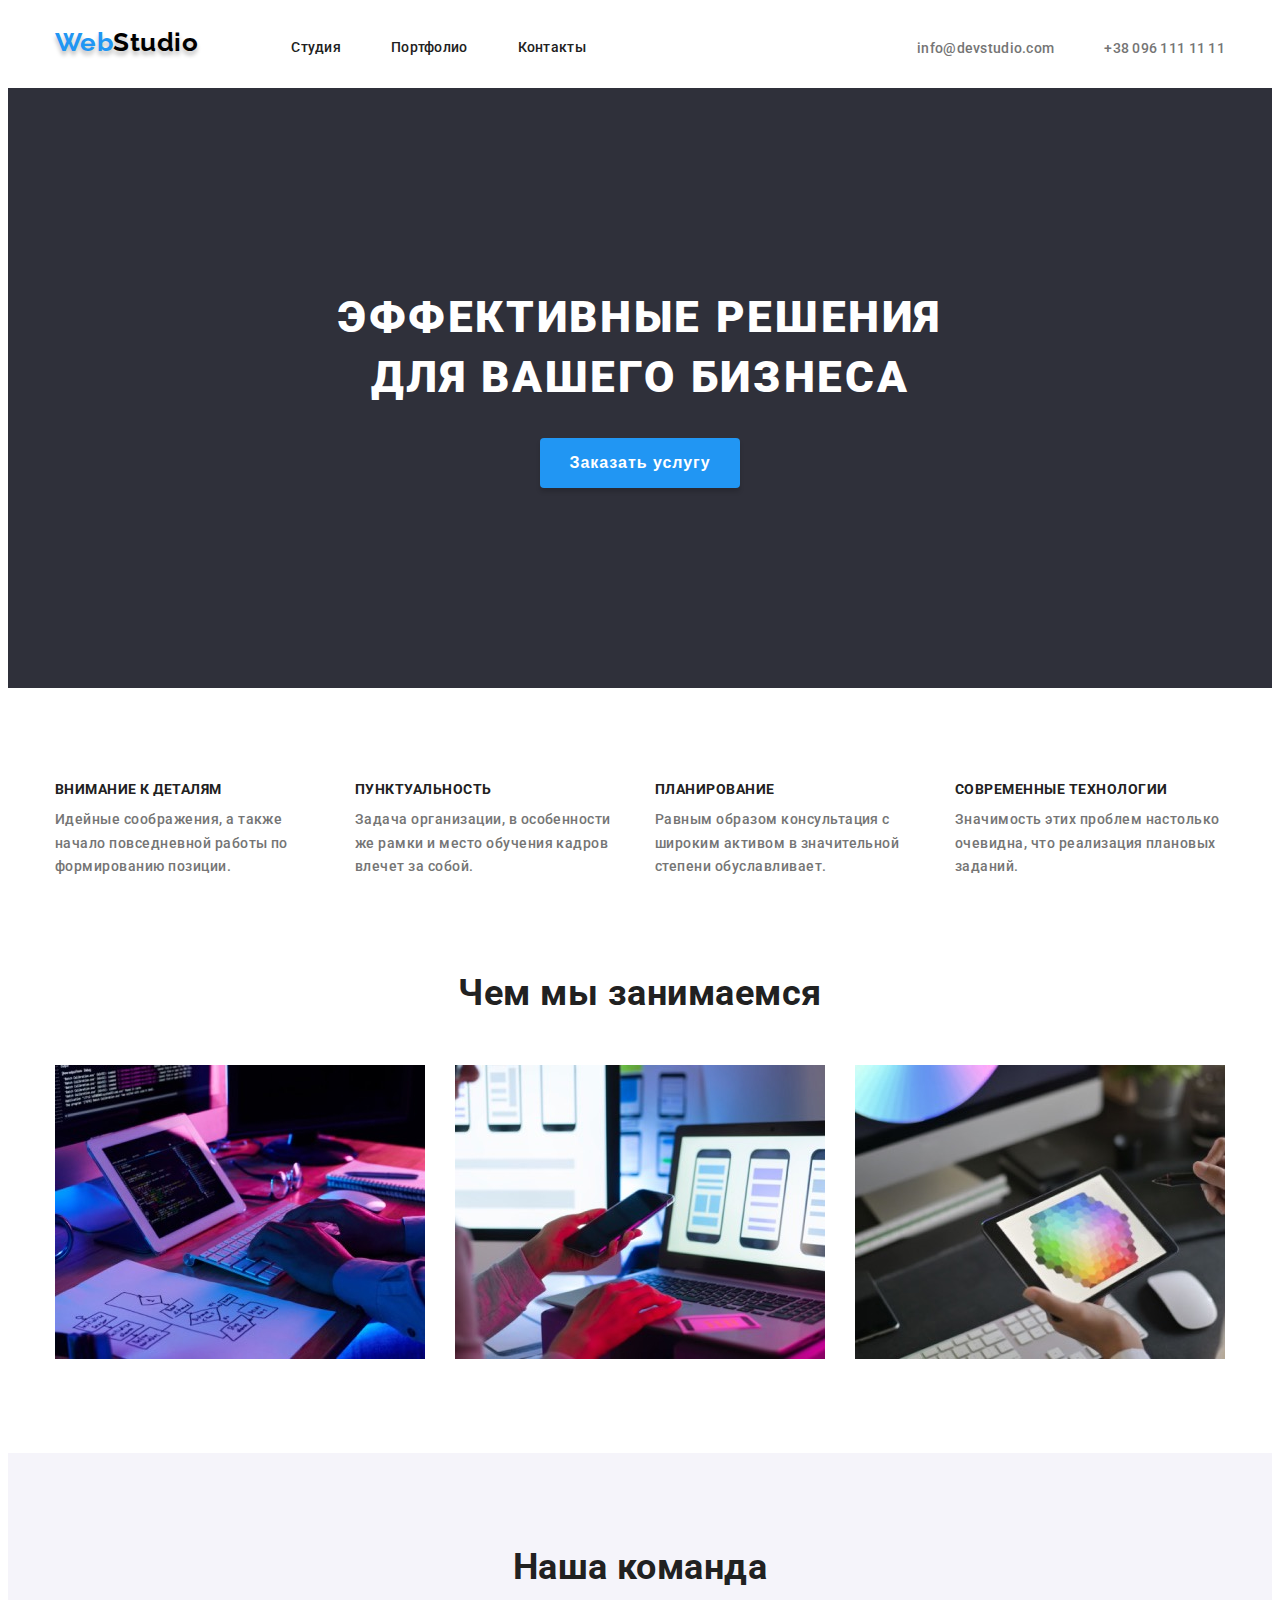
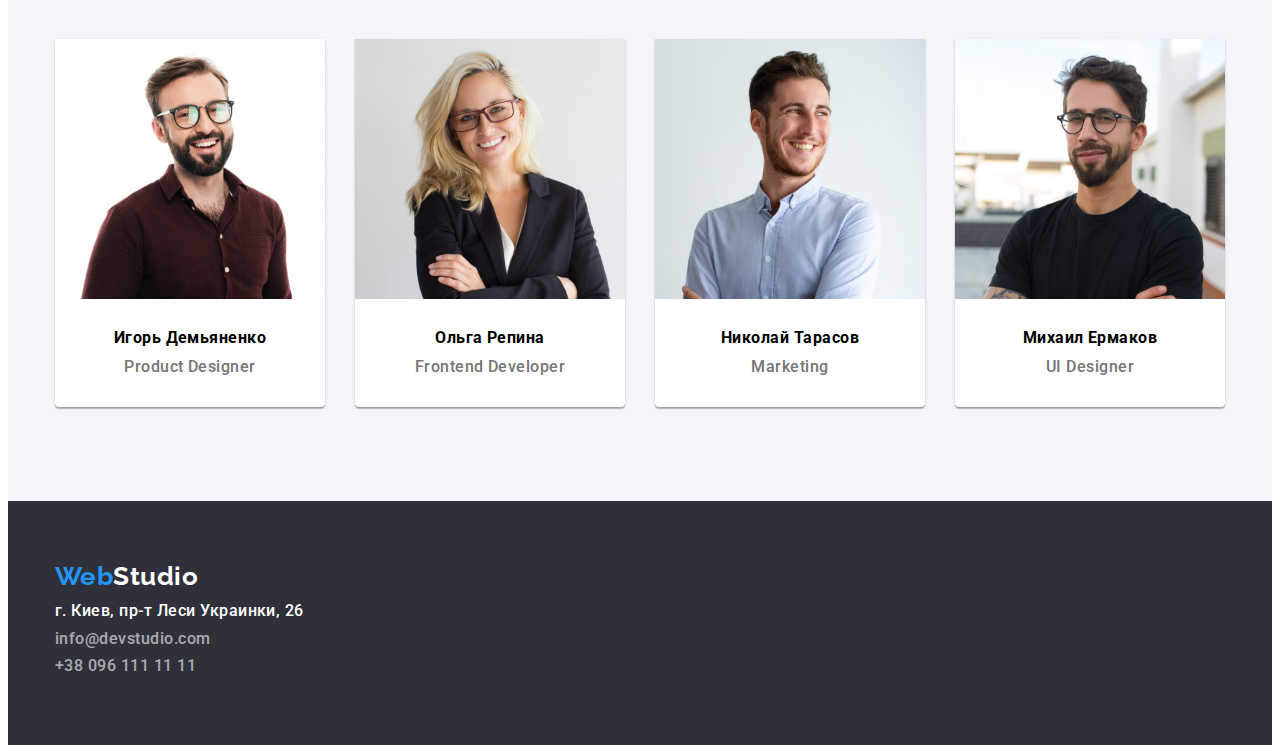
==== index.html @ 8edab5a8 "fin" ====
<!DOCTYPE html>
<html lang="ru">
  <head>
    <meta charset="UTF-8" />
    <meta http-equiv="X-UA-Compatible" content="IE=edge" />
    <meta name="viewport" content="width=device-width, initial-scale=1.0" />
    <link
      rel="stylesheet"
      href="https://cdnjs.cloudflare.com/ajax/libs/modern-normalize/1.0.0/modern-normalize.min.css"
      integrity="sha512-ISS7cAi1PEhQ8jnbJpJZMd29NlhNj4AWYyLOSp2CE/CsHxTCu+r+t0D2yoJudVrd0/8fTVPUVDzY5Tvli75u/g=="
      crossorigin="anonymous"
    />
    <link rel="stylesheet" href="./css/styles.css" />
    <link rel="preconnect" href="https://fonts.gstatic.com" />
    <link
      href="https://fonts.googleapis.com/css2?family=Raleway:wght@700&family=Roboto:wght@400;500;700;900&display=swap"
      rel="stylesheet"
    />
    <title>WebStudio</title>
  </head>
  <body class="body">
    <!-- Header -->
    <header>
      <div class="container main-nav">
        <nav class="main-nav">
          <a href="" class="linklogo"
            ><span class="weblogo">Web</span
            ><span class="studiologo">Studio</span></a
          >
          <ul class="list site-nav">
            <li class="menu-item">
              <a href="./index.html" class="menu-link">Студия</a>
            </li>
            <li class="menu-item">
              <a href="./portfolio.html" class="menu-link">Портфолио</a>
            </li>
            <li class="menu-item"><a href="" class="menu-link">Контакты</a></li>
          </ul>
        </nav>
        <div class="contacts-head">
          <ul class="contacts list">
            <li class="contacts-item">
              <a href="mailto:info@devstudio.com" class="contact-link"
                >info@devstudio.com</a
              >
            </li>

            <li>
              <a href="tel:+38096111111" class="contact-link"
                >+38 096 111 11 11</a
              >
            </li>
          </ul>
        </div>
      </div>
    </header>

    <!-- Main container -->
    <main>
      <!-- --------------------- Header container---------------------->
      <section class="header-box section-pos">
        <div class="container">
          <h1 class="header-title title">
            Эффективные решения<br />
            для вашего бизнеса
          </h1>
          <button type="button" class="button button-order">
            Заказать услугу
          </button>
        </div>
      </section>

      <!-- Оur features -->

      <section class="features section-pos">
        <div class="container">
          <ul class="features-list list">
            <!-- Feature 1 -->
            <li class="features-item">
              <h3 class="features-title title">ВНИМАНИЕ К ДЕТАЛЯМ</h3>

              <p class="features-par">
                Идейные соображения, а также начало повседневной работы по
                формированию позиции.
              </p>
            </li>
            <!-- Feature 2 -->
            <li class="features-item">
              <h3 class="features-title title">ПУНКТУАЛЬНОСТЬ</h3>

              <p class="features-par">
                Задача организации, в особенности же рамки и место обучения
                кадров влечет за собой.
              </p>
            </li>
            <!-- Feature 3 -->
            <li class="features-item">
              <h3 class="features-title title">ПЛАНИРОВАНИЕ</h3>
              <p class="features-par">
                Равным образом консультация с широким активом в значительной
                степени обуславливает.
              </p>
            </li>
            <!-- Feature 4 -->
            <li class="features-item">
              <h3 class="features-title title">СОВРЕМЕННЫЕ ТЕХНОЛОГИИ</h3>

              <p class="features-par">
                Значимость этих проблем настолько очевидна, что реализация
                плановых заданий.
              </p>
            </li>
          </ul>
        </div>
      </section>

      <!-- =============================WHAT WE DO=========================== -->
      <section class="what-we-do section-pos">
        <div class="container">
          <h2 class="what-we-do-title title">Чем мы занимаемся</h2>
          <ul class="what-we-do-list list">
            <li class="what-we-do-item">
              <img
                src="images/imglaptop1.jpg"
                alt="Написание кода"
                width="370"
                height="294"
              />
            </li>
            <li class="what-we-do-item">
              <img
                src="images/imglaptop2.jpg"
                alt="Телефон в руке"
                width="370"
                height="294"
              />
            </li>
            <li class="what-we-do-item">
              <img
                src="images/imgtablet3.jpg"
                alt="Цветовая палитра на планшете"
                width="370"
                height="294"
              />
            </li>
          </ul>
        </div>
      </section>

      <!-- ==================================Our team ==============================-->
      <section class="our-team section-pos">
        <div class="container">
          <h2 class="our-team-title title">Наша команда</h2>
          <ul class="our-team-list list">
            <!-- Igor -->
            <li class="our-team-item">
              <img
                class="our-team-img"
                width="270"
                height="260"
                src="images/imgigor1.jpg"
                alt=" Игорь Демьяненко"
              />
              <div class="our-team-content">
                <h3 class="our-team-name">Игорь Демьяненко</h3>
                <p class="our-team-job">Product Designer</p>
              </div>
            </li>
            <!-- Olga -->
            <li class="our-team-item">
              <img
                class="our-team-img"
                src="images/imgolga2.jpg"
                alt=" Ольга Репина"
                width="270"
                height="260"
              />
              <div class="our-team-content">
                <h3 class="our-team-name">Ольга Репина</h3>
                <p class="our-team-job">Frontend Developer</p>
              </div>
            </li>
            <!-- Nikola -->
            <li class="our-team-item">
              <img
                class="our-team-img"
                src="images/imgnikola3.jpg"
                alt=" Николай Тарасов"
                width="270"
                height="260"
              />
              <div class="our-team-content">
                <h3 class="our-team-name">Николай Тарасов</h3>
                <p class="our-team-job">Marketing</p>
              </div>
            </li>
            <!-- Misha -->
            <li class="our-team-item">
              <img
                class="our-team-img"
                src="images/imgmisha4.jpg"
                alt=" Михаил Ермаков"
                height="260"
                width="270"
              />
              <div class="our-team-content">
                <h3 class="our-team-name">Михаил Ермаков</h3>
                <p class="our-team-job">UI Designer</p>
              </div>
            </li>
          </ul>
        </div>
      </section>
    </main>

    <!-- ==================Footer===================== -->
    <footer class="footer section-pos">
      <div class="container">
        <a href="./index.html" class="linklogo linklogo-footer">
          <span class="weblogo-footer">Web</span
          ><span class="studiologo-white">Studio</span>
        </a>
        <address class="address">
          <ul class="adress-list list">
            <li class="adress-item">
              <p class="adress-p">г. Киев, пр-т Леси Украинки, 26</p>
            </li>
            <li class="adress-item">
              <a href="mailto:info@devstudio.com" class="adress-contact link"
                >info@devstudio.com</a
              >
            </li>
            <li class="adress-item">
              <a href="tel:+380961111111" class="adress-contact link"
                >+38 096 111 11 11</a
              >
            </li>
          </ul>
        </address>
      </div>
    </footer>
  </body>
</html>
---- css/styles.css ----
:root {
  --txt-title-color: #212121;
  --txt-nav-color: #000;
  --txt-main-color: #757575;
  --c-footer-color: #2f303a;
  --c-accent-color: #2196f3;
  --c-background-color: #fff;
  --c-banner-color: #2f303a;
}
/* Сброс стандартных настроек */
h1,
h2,
h3,
h4,
h5,
h6,
p {
  margin: 0;
}

ul,
ol {
  margin: 0;
  padding: 0;
}

img {
  display: block;
  width: 100%;
  height: auto;
}
.list {
  list-style: none;
  margin: 0;
  padding: 0;
}
.link {
  text-decoration: none;
}
.section-pos {
  padding-top: 94px;
  padding-bottom: 94px;
}
.title {
  font-weight: 700;
  color: #212121;
}

.body {
  font-family: "Roboto", sans-serif;
  letter-spacing: 0.03em;
  font-size: 16px;
  line-height: 1.18;
  color: var(--txt-main-color);
  font-weight: 500;
}
/* ===================Контейнер для основного контента============ */
.container {
  width: 1200px;
  padding-left: 15px;
  padding-right: 15px;
  margin: auto;
  box-sizing: border-box;
}

/* -------------HEADER------------ */
.outline {
  border: 1px solid #eeeeee;
  border-top: none;
}

.main-nav {
  display: flex;
  align-items: center;
  justify-content: space-between;
}

.site-nav {
  display: flex;
  margin-left: 93px;
  color: var(--txt-nav-color);
  line-height: 1.14em;
  letter-spacing: 0.02em;
  font-weight: 500;
  font-size: 14px;
}
.contacts-item,
.menu-item:not(:last-child) {
  margin-right: 50px;
}

.menu-link {
  display: block;

  padding-top: 32px;
  padding-bottom: 32px;
}
.contacts {
  display: flex;
}

/* .contacts-item:first-child {
  margin-left: 331px;
} */
.header {
  background-color: #ffffff;
}

/* LOGO */
.linklogo {
  text-decoration: none;
  font-family: "Raleway", sans-serif;
  font-weight: 700;
  font-size: 26px;
  line-height: 31px;
  /* letter-spacing: 0.03em; */
}
.weblogo {
  color: #2196f3;
  text-shadow: 0px 4px 4px rgba(0, 0, 0, 0.25);
}
.studiologo {
  text-shadow: 0px 4px 4px rgba(0, 0, 0, 0.25);
  color: var(--txt-nav-color);
}
.studiologo-white {
  color: var(--c-background-color);
}
.weblogo-footer {
  color: var(--c-accent-color);
}
.menu {
  color: var(--txt-nav-color);
}
.menu-link {
  text-decoration: none;
  font-size: 14px;
  line-height: 1.14;
  letter-spacing: 0.02em;
  color: var(--txt-title-color);
}

.contact-link {
  text-decoration: none;
  font-size: 14px;
  line-height: 1.14;
  letter-spacing: 0.02em;
  color: var(--txt-main-color);
}
/* -------------------------------Main--------------------------------------- */

.section-pos.header-box {
  background: #2f303a;
  margin: 0 auto;
  text-align: center;
  padding-top: 200px;
  padding-bottom: 200px;
}

.header-title {
  margin-bottom: 30px;
  margin-top: 0px;
  color: var(--c-background-color);
  text-transform: uppercase;
  font-weight: 900;
  font-size: 44px;
  line-height: 1.36em;
  letter-spacing: 0.06em;
}
.button {
  font-weight: 700;
  font-size: 16px;
  line-height: 1.87;
  letter-spacing: 0.06em;
  border: none;
  color: var(--c-background-color);
  margin-left: auto;
  margin-right: auto;
  /* padding: 10px 32px; */
}
.button:hover {
  cursor: pointer;
}
.button-order {
  width: 200px;
  height: 50px;
  background: var(--c-accent-color);
  box-shadow: 0px 4px 4px rgba(0, 0, 0, 0.15);
  border-radius: 4px;
}

/* ------------------------------FEATURES-------------------------------- */
.section-pos.features {
  padding-bottom: 0px;
}
.features-list {
  display: flex;
  flex-wrap: wrap;
  margin-left: -30px;
  margin-top: 0px;
}

.features-item {
  flex-basis: calc((100% - 120px) / 4);
  margin-left: 30px;
  margin-top: 0px;
}

.features-title {
  font-weight: 700;
  font-size: 14px;
  line-height: 1.14;
  margin-bottom: 10px;
  text-transform: uppercase;
  color: var(--txt-title-color);
}
.features-par {
  font-size: 14px;
  line-height: 1.71;
  color: var(--txt-main-color);
}
/* ====================================What we do================================= */

.what-we-do-title {
  font-weight: 700;
  font-size: 36px;
  line-height: 1.16;
  margin-bottom: 50px;
  text-align: center;
}
.what-we-do-list {
  display: flex;
  flex-wrap: wrap;
  margin-left: -30px;
  margin-top: -30px;
}
.what-we-do-item {
  flex-basis: calc((100% - 90px) / 3);
  margin-left: 30px;
  margin-top: 30px;
}

/* =================================OUR TEAM=============================== */

.our-team {
  background: #f5f4fa;
}
.our-team-title {
  font-weight: 700;
  font-size: 36px;
  line-height: 1.16;
  color: var(--txt-title-color);
  margin-bottom: 50px;
  text-align: center;
}
.our-team-list {
  display: flex;
  flex-wrap: wrap;
  margin-left: -30px;
  margin-top: 0px;
}
.our-team-item {
  flex-basis: calc((100% - 120px) / 4);
  margin-left: 30px;
  margin-top: 0px;
  background-color: #ffffff;
  box-shadow: 0px 1px 3px rgba(0, 0, 0, 0.12), 0px 1px 1px rgba(0, 0, 0, 0.14),
    0px 2px 1px rgba(0, 0, 0, 0.2);
  border-radius: 0px 0px 4px 4px;
}
.our-team-content {
  padding: 30px;
}

.our-team-name {
  /* font-weight: 500; */
  font-size: 16px;
  line-height: 1.18;
  color: var(--txt-nav-color);
  text-align: center;
  margin-bottom: 10px;
}
.our-team-job {
  font-size: 16px;
  line-height: 1.18;
  color: var(--txt-main-color);
  text-align: center;
}
/* ========================FOOTER======================================= */
.footer {
  background: var(--c-footer-color);
}
.section-pos.footer {
  padding-top: 60px;
  padding-bottom: 60px;
}
.linklogo {
  display: block;
  padding-bottom: 10px;
}
.adress {
  font-size: 14px;
  line-height: 1.71;
}
.adress-item {
  padding-bottom: 9px;
}
.adress-p {
  color: #ffffff;
  font-style: normal;
}
.adress-contact {
  color: rgba(255, 255, 255, 0.6);
  font-style: normal;
}
/* ======================================PORTFOLIO============================ */
.section-pos.filters {
  padding-bottom: 50px;
}
.filters-list {
  display: flex;
  justify-content: center;
}
.filters-item {
  margin-right: 8px;
}
.filters-button {
  display: block;
  font-weight: 500;
  font-size: 16px;
  color: #212121;
  background: #f5f4fa;
  border-radius: 4px;
  border: none;
  padding: 8px 22px;
}
.filters-button:hover {
  cursor: pointer;
  background-color: #2196f3;
  color: white;
}
/* ==========================PORTFOLIO========================= */
.portfolio-projects {
  padding-top: 0px;
}
.portfolio-list {
  display: flex;
  flex-wrap: wrap;
  margin-left: -30px;
  margin-top: -30px;
}
.portfolio-item {
  flex-basis: calc((100% - 90px) / 3);
  margin-left: 30px;
  margin-top: 30px;
}
.portfolio-content {
  padding: 20px 24px;
  border: 1px solid #eeeeee;
}
.portfolio-title {
  font-weight: 700;
  font-size: 18px;
  line-height: 2;
  letter-spacing: 0.06em;
  color: #000;
}
.portfolio-desk {
  font-size: 16px;
  line-height: 1.87;
}
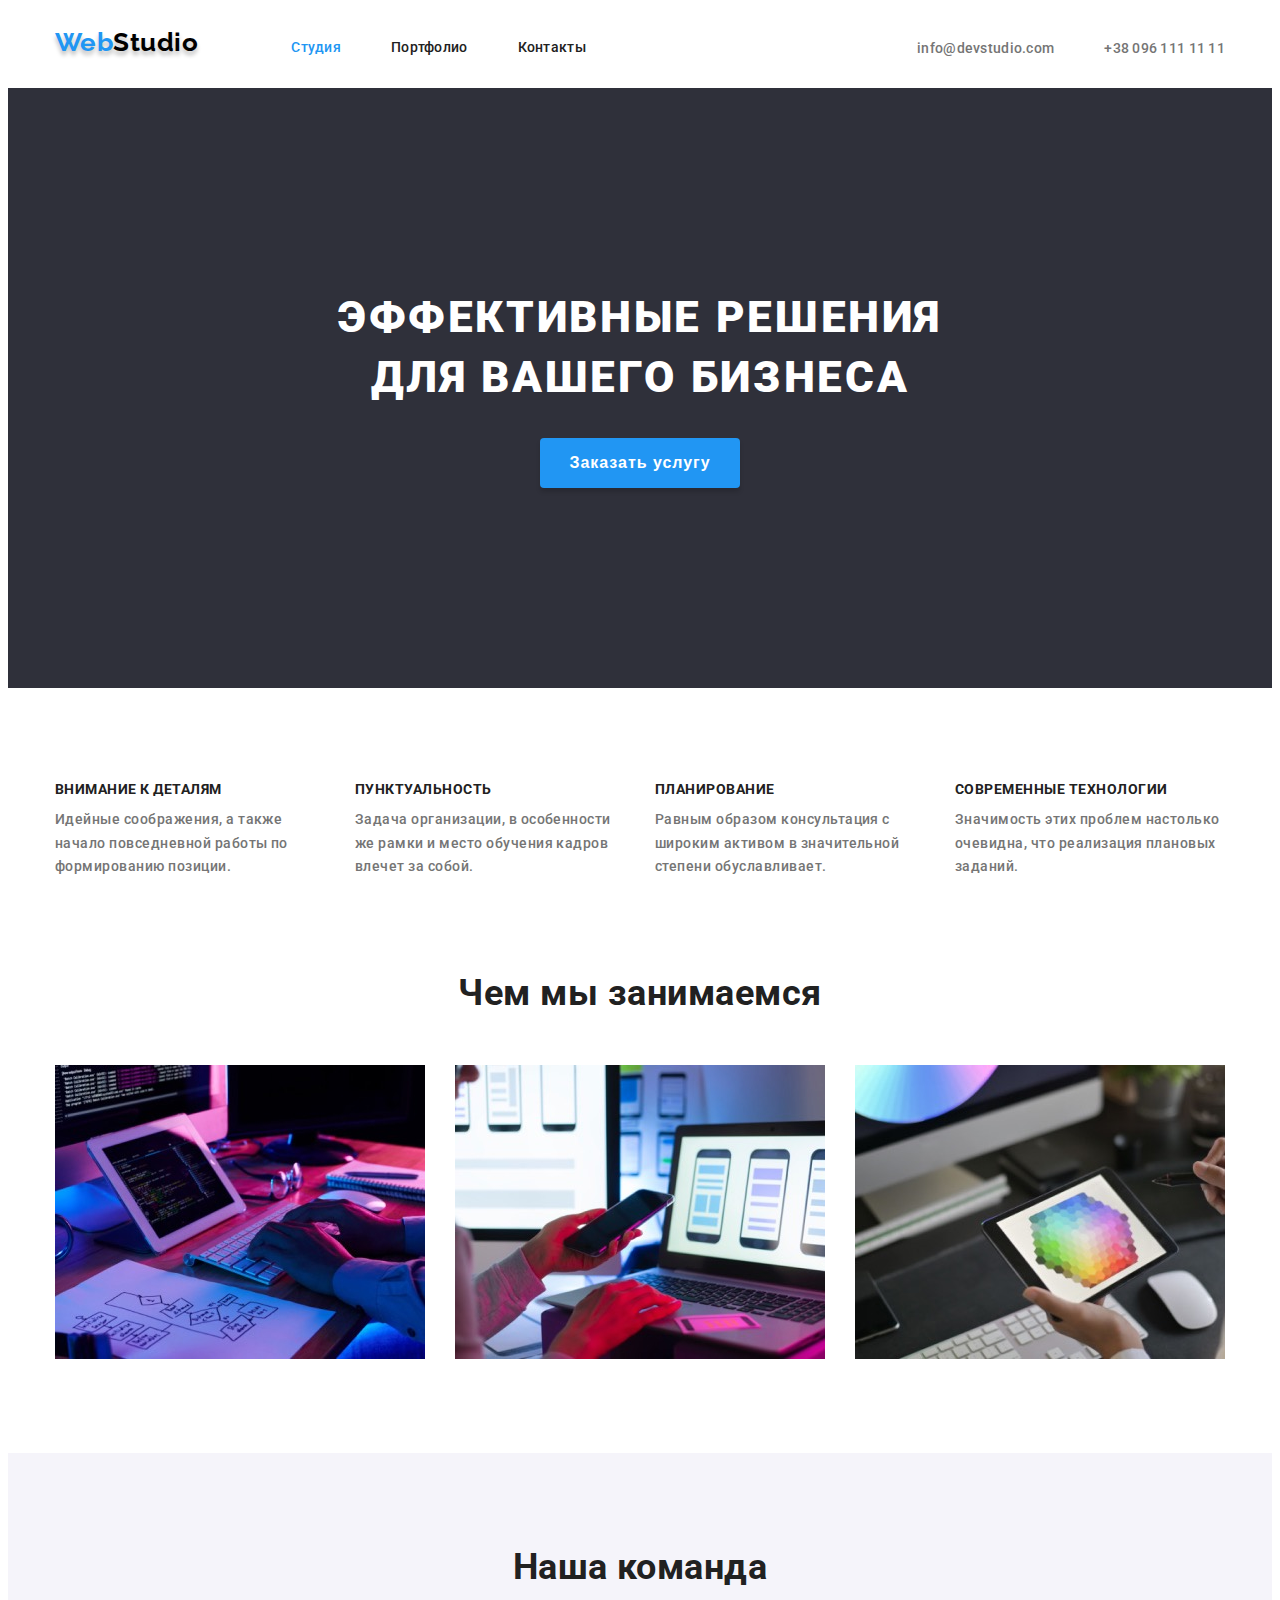
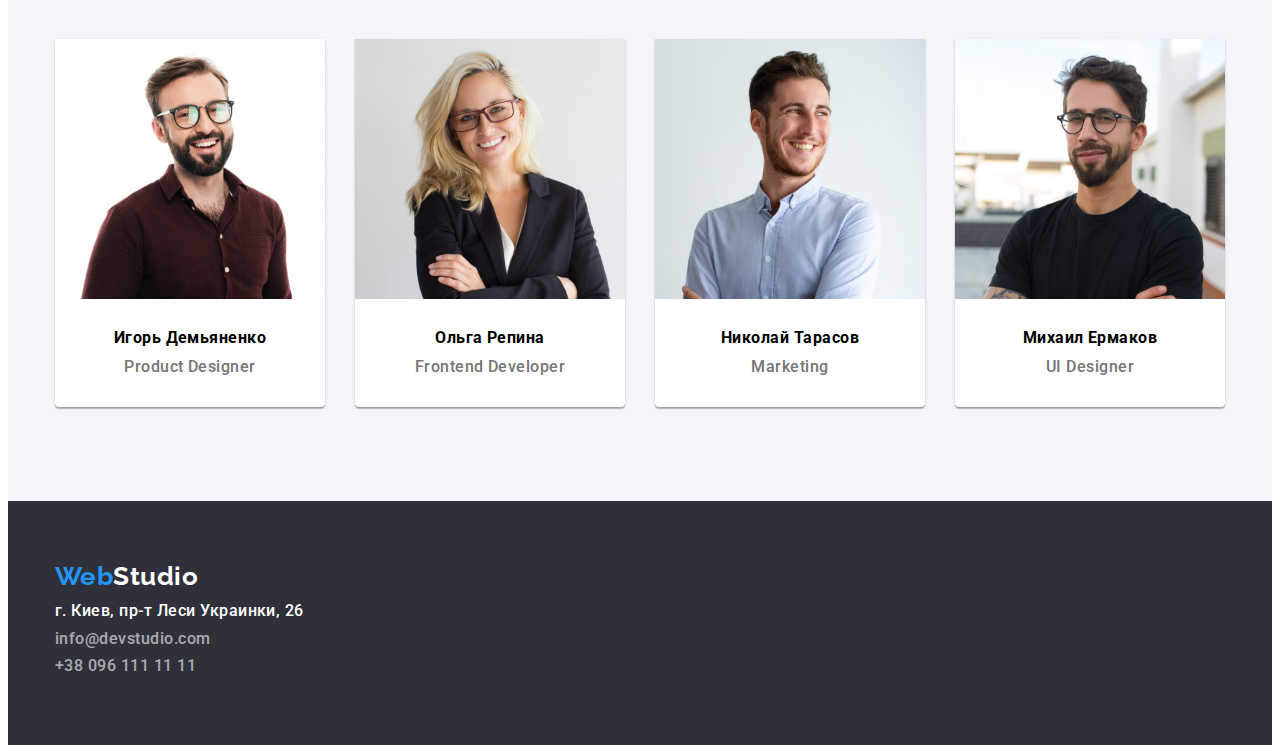
==== commit dd7a9497: "finally" ====
--- a/index.html
+++ b/index.html
@@ -29,24 +29,28 @@
           >
           <ul class="list site-nav">
             <li class="menu-item">
-              <a href="./index.html" class="menu-link">Студия</a>
+              <a href="./index.html" class="menu-link studio current">Студия</a>
             </li>
             <li class="menu-item">
-              <a href="./portfolio.html" class="menu-link">Портфолио</a>
-            </li>
-            <li class="menu-item"><a href="" class="menu-link">Контакты</a></li>
+              <a href="./portfolio.html" class="menu-link portfolio"
+                >Портфолио</a
+              >
+            </li>
+            <li class="menu-item">
+              <a href="" class="menu-link contacts-menu">Контакты</a>
+            </li>
           </ul>
         </nav>
         <div class="contacts-head">
           <ul class="contacts list">
             <li class="contacts-item">
-              <a href="mailto:info@devstudio.com" class="contact-link"
+              <a href="mailto:info@devstudio.com" class="contact-link link"
                 >info@devstudio.com</a
               >
             </li>
 
             <li>
-              <a href="tel:+38096111111" class="contact-link"
+              <a href="tel:+38096111111" class="contact-link link"
                 >+38 096 111 11 11</a
               >
             </li>
--- a/css/styles.css
+++ b/css/styles.css
@@ -88,22 +88,33 @@
 .menu-item:not(:last-child) {
   margin-right: 50px;
 }
-
+.site-nav .menu-link:hover,
+.site-nav .menu-link:focus {
+  color: var(--c-accent-color);
+}
+.site-nav .studio.current {
+  color: var(--c-accent-color);
+}
+.site-nav .portfolio.current {
+  color: var(--c-accent-color);
+}
 .menu-link {
   display: block;
-
   padding-top: 32px;
   padding-bottom: 32px;
 }
 .contacts {
   display: flex;
 }
-
+.contact-link:hover,
+.contact-link:focus {
+  color: var(--c-accent-color);
+}
 /* .contacts-item:first-child {
   margin-left: 331px;
 } */
 .header {
-  background-color: #ffffff;
+  background-color: var(--c-background-color);
 }
 
 /* LOGO */
@@ -338,6 +349,8 @@
   cursor: pointer;
   background-color: #2196f3;
   color: white;
+  box-shadow: 0px 3px 1px rgba(0, 0, 0, 0.1), 0px 1px 2px rgba(0, 0, 0, 0.08),
+    0px 2px 2px rgba(0, 0, 0, 0.12);
 }
 /* ==========================PORTFOLIO========================= */
 .portfolio-projects {
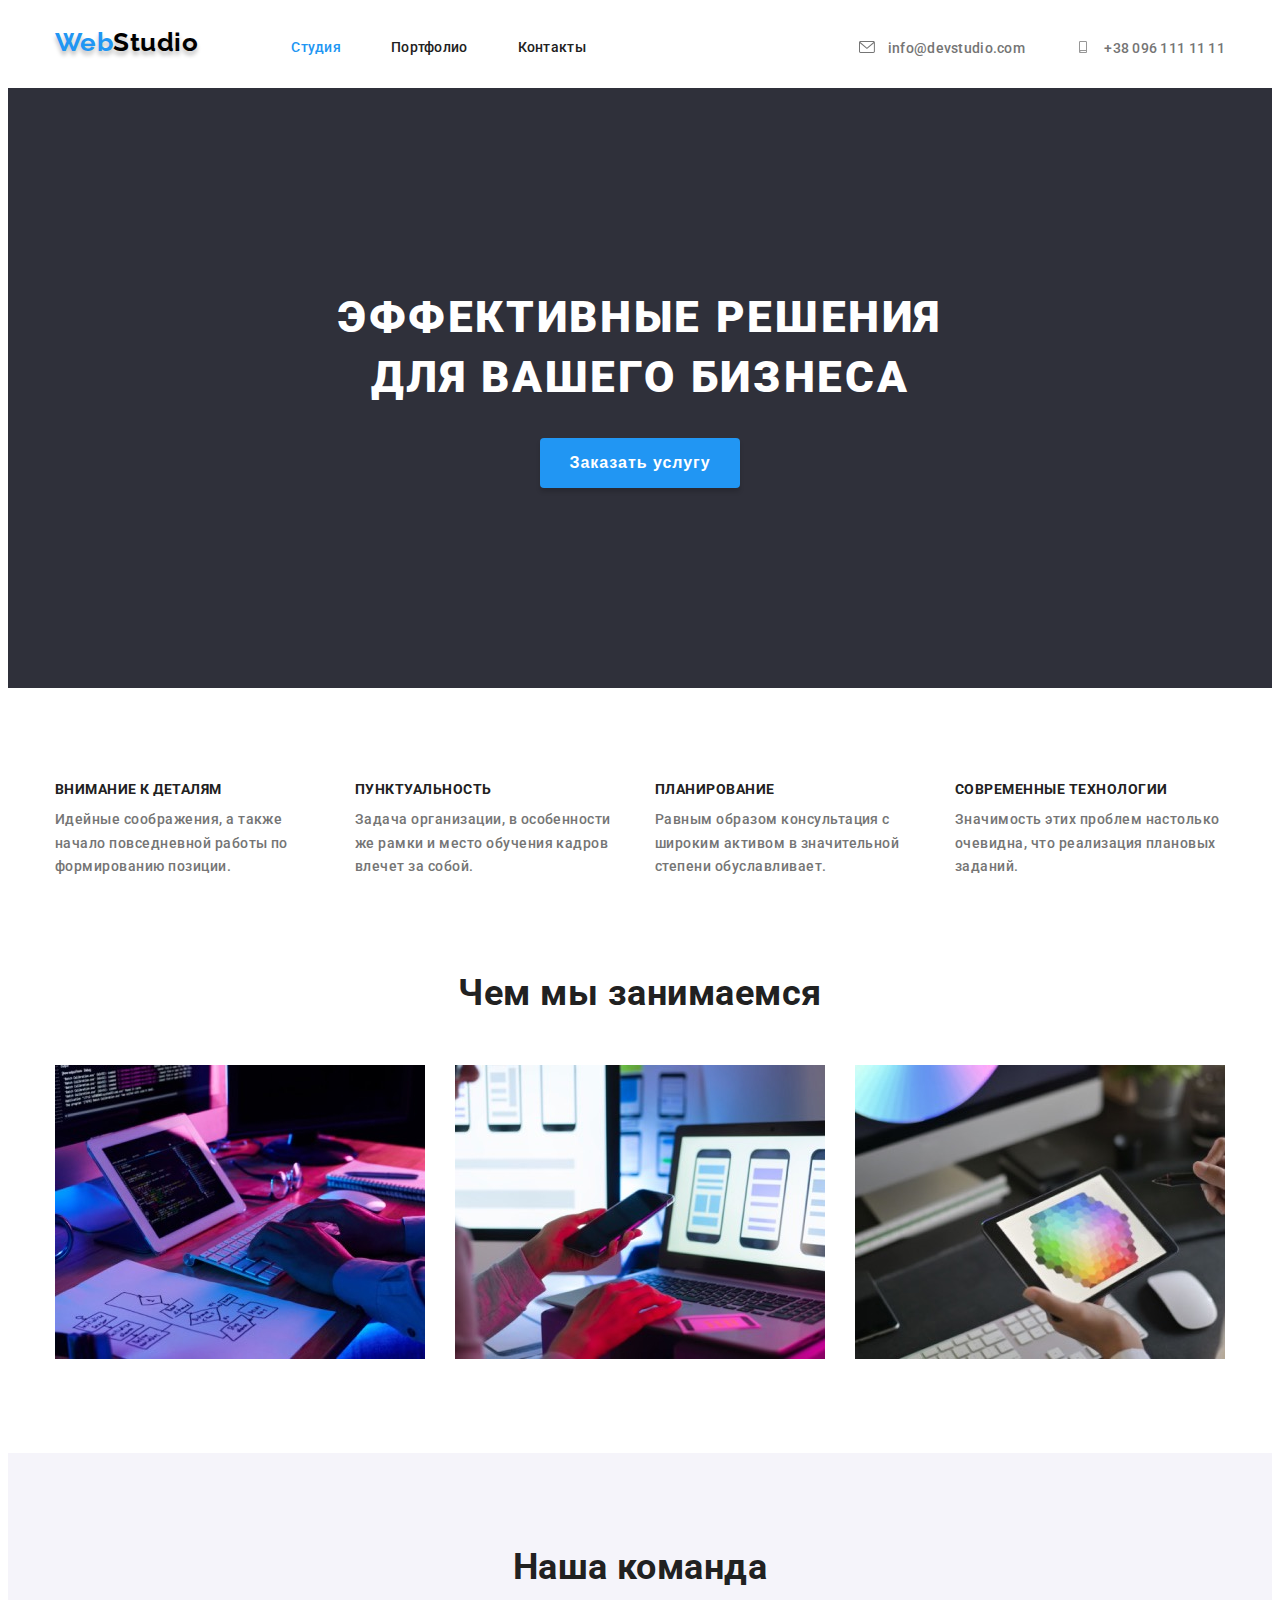
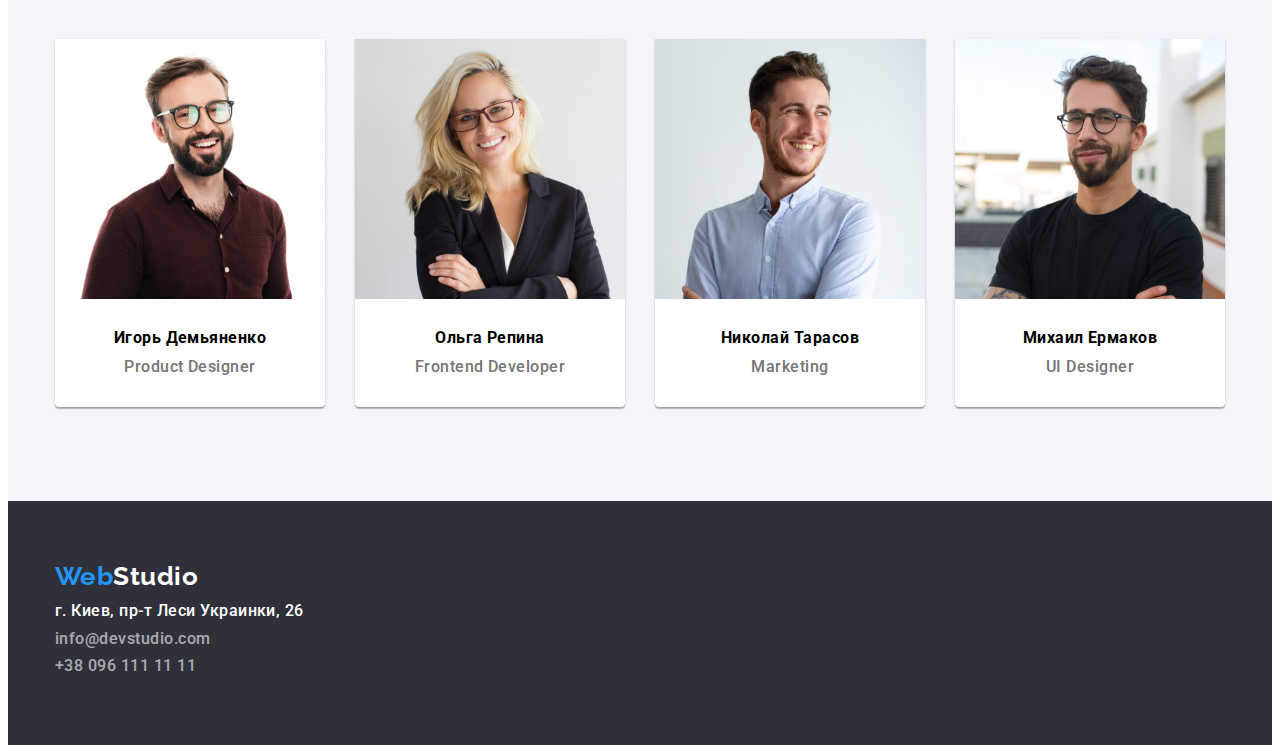
==== commit d9439930: "icons" ====
--- a/index.html
+++ b/index.html
@@ -44,14 +44,20 @@
         <div class="contacts-head">
           <ul class="contacts list">
             <li class="contacts-item">
-              <a href="mailto:info@devstudio.com" class="contact-link link"
-                >info@devstudio.com</a
-              >
+              <a href="mailto:info@devstudio.com" class="contact-link link">
+                <svg class="icon-mail">
+                  <use href="./images/icons.svg#icon-envelope"></use>
+                </svg>
+                info@devstudio.com
+              </a>
             </li>
 
             <li>
-              <a href="tel:+38096111111" class="contact-link link"
-                >+38 096 111 11 11</a
+              <a href="tel:+38096111111" class="contact-link link">
+                <svg class="icon-smartphone">
+                  <use href="./images/icons.svg#icon-smartphone"></use>
+                </svg>
+                +38 096 111 11 11</a
               >
             </li>
           </ul>
@@ -61,7 +67,6 @@
 
     <!-- Main container -->
     <main>
-      <!-- --------------------- Header container---------------------->
       <section class="header-box section-pos">
         <div class="container">
           <h1 class="header-title title">
--- a/css/styles.css
+++ b/css/styles.css
@@ -84,6 +84,13 @@
   font-weight: 500;
   font-size: 14px;
 }
+.icon-mail,
+.icon-smartphone {
+  width: 16px;
+  height: 12px;
+  margin-right: 10px;
+  fill: #757575;
+}
 .contacts-item,
 .menu-item:not(:last-child) {
   margin-right: 50px;
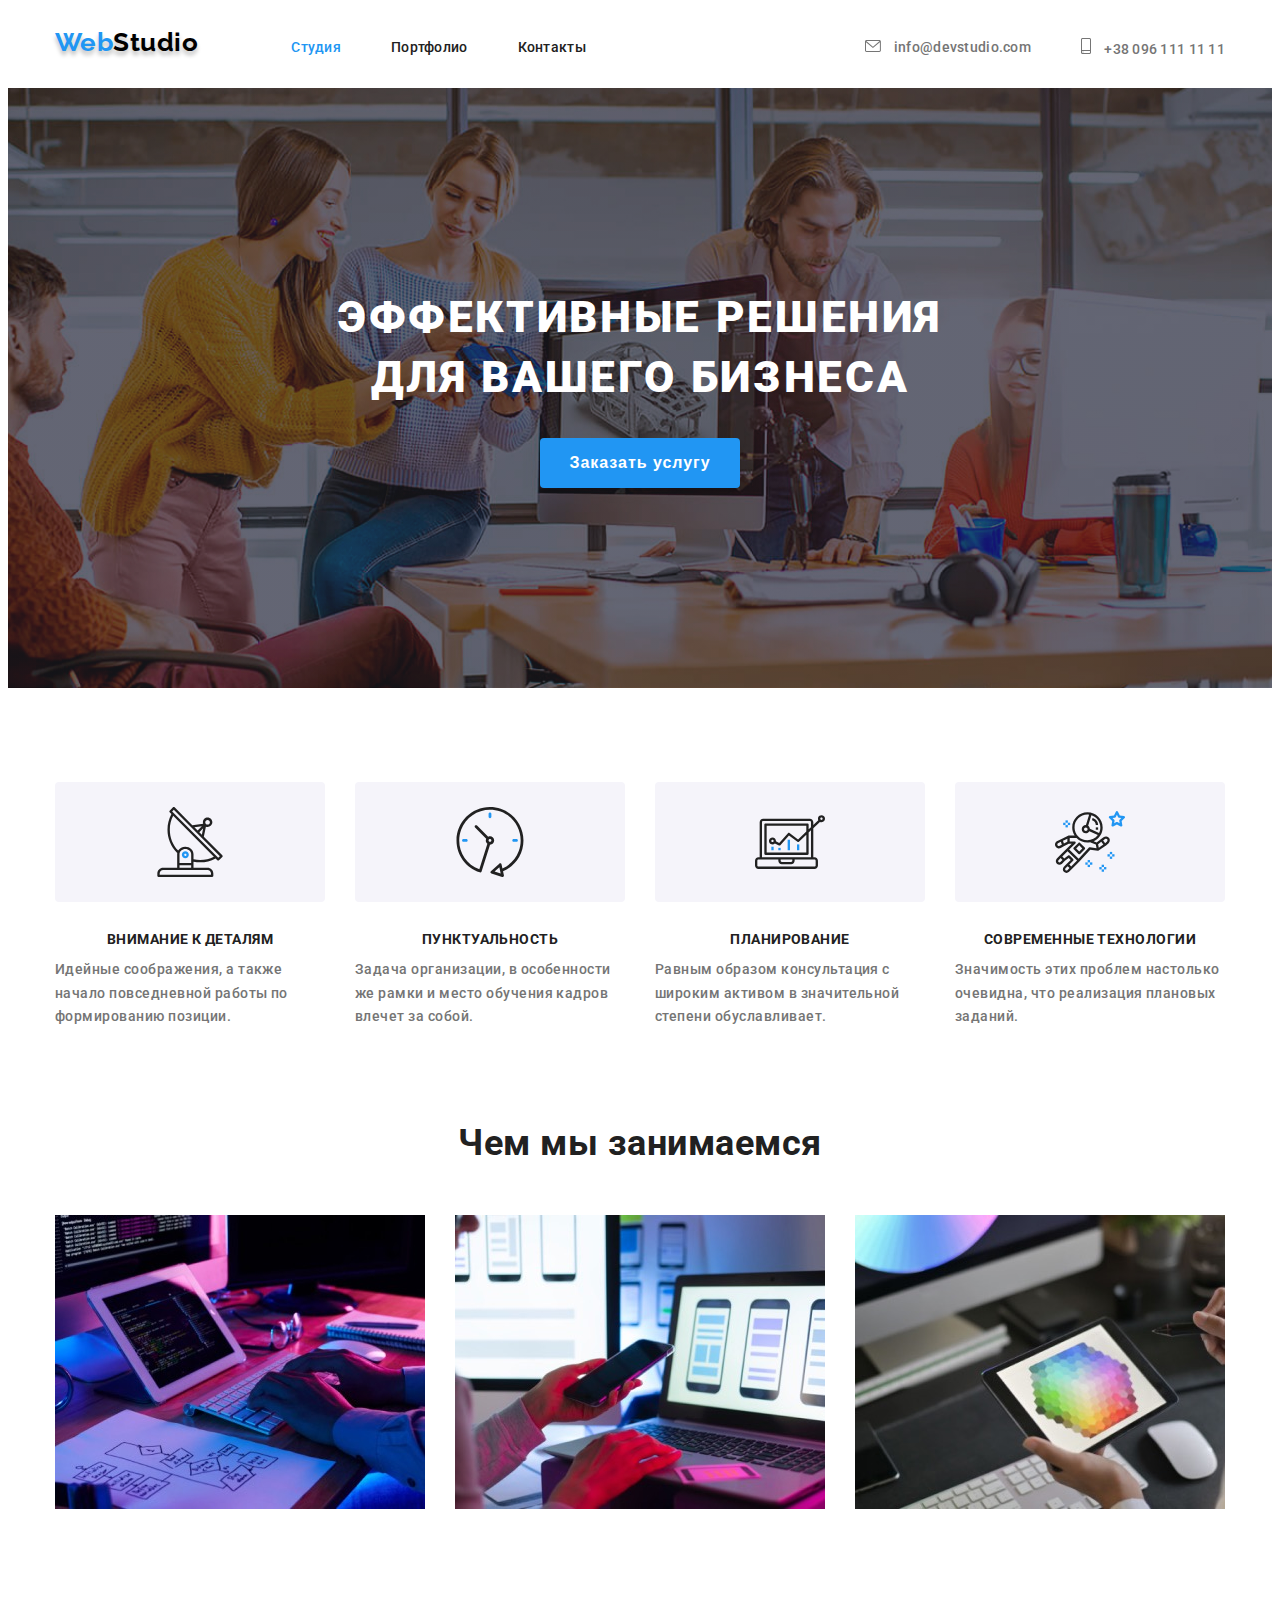
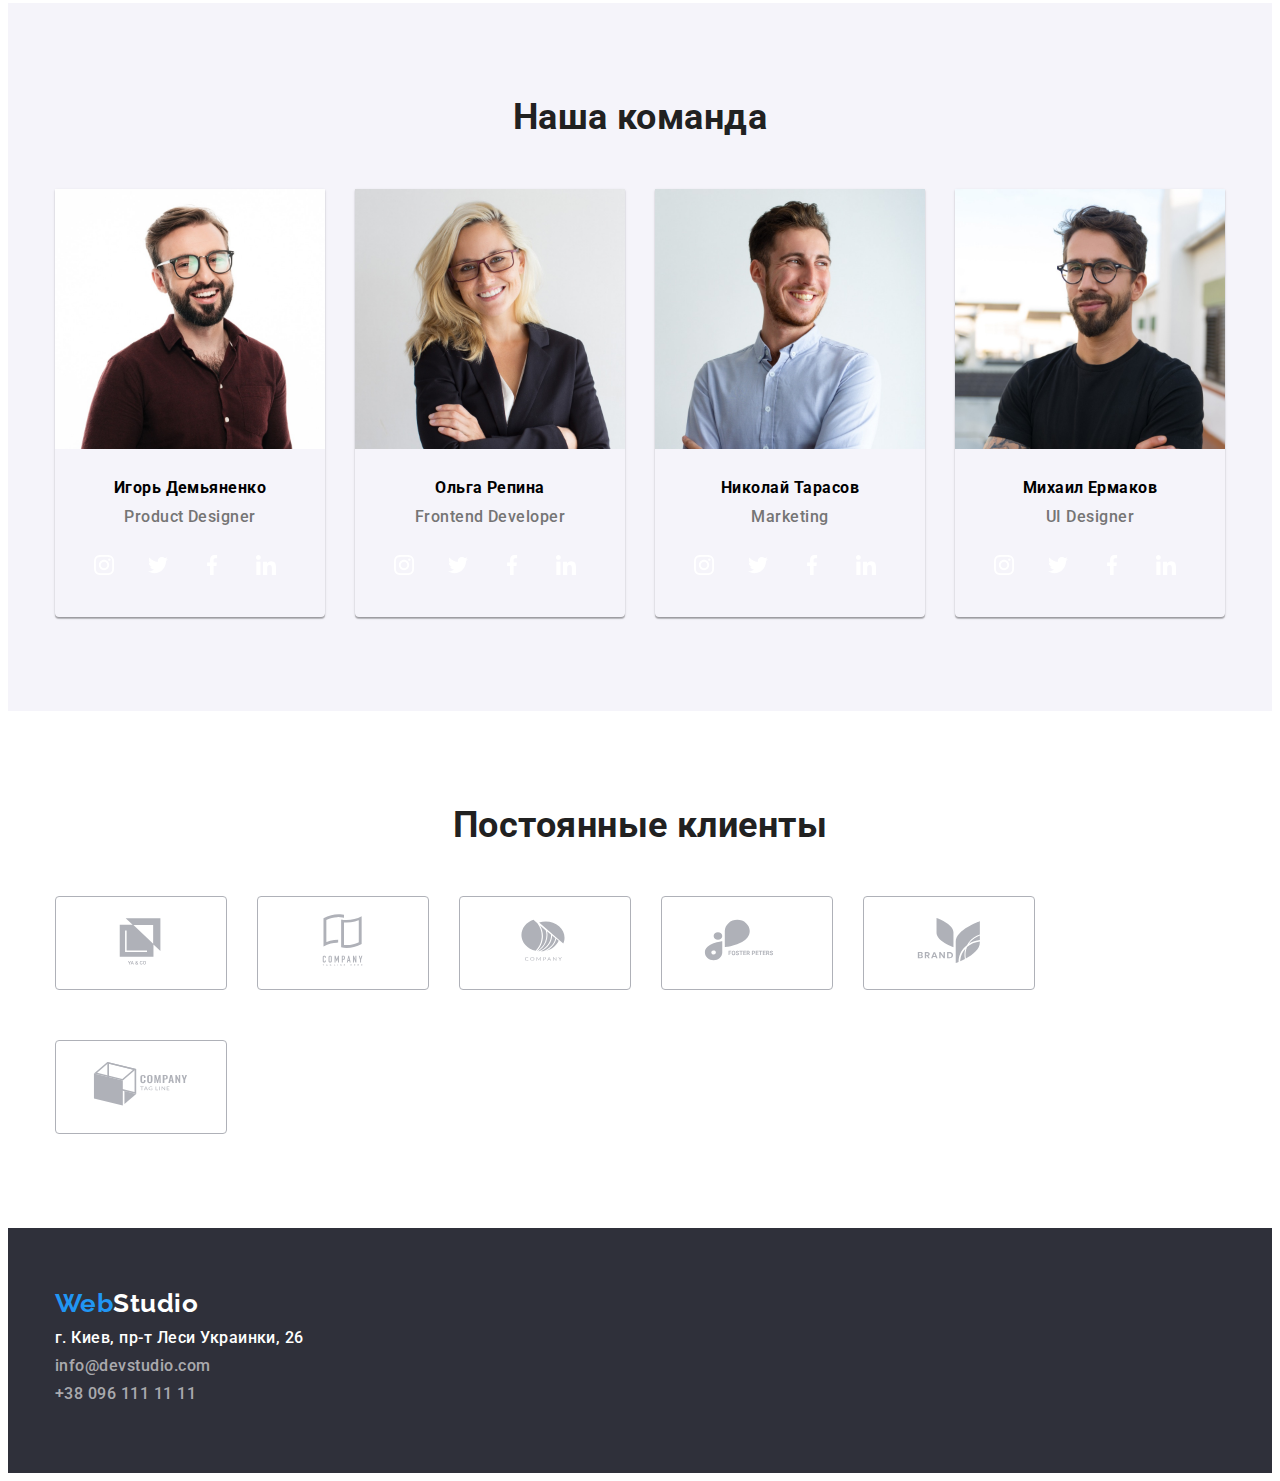
==== commit a663bfcd: "part1" ====
--- a/index.html
+++ b/index.html
@@ -86,6 +86,11 @@
           <ul class="features-list list">
             <!-- Feature 1 -->
             <li class="features-item">
+              <div class="thumb1">
+                <svg class="icon">
+                  <use href="./images/icons.svg#icon-antenna"></use>
+                </svg>
+              </div>
               <h3 class="features-title title">ВНИМАНИЕ К ДЕТАЛЯМ</h3>
 
               <p class="features-par">
@@ -95,6 +100,11 @@
             </li>
             <!-- Feature 2 -->
             <li class="features-item">
+              <div class="thumb1">
+                <svg class="icon">
+                  <use href="./images/icons.svg#icon-clock"></use>
+                </svg>
+              </div>
               <h3 class="features-title title">ПУНКТУАЛЬНОСТЬ</h3>
 
               <p class="features-par">
@@ -104,6 +114,11 @@
             </li>
             <!-- Feature 3 -->
             <li class="features-item">
+              <div class="thumb1">
+                <svg class="icon">
+                  <use href="./images/icons.svg#icon-diagram"></use>
+                </svg>
+              </div>
               <h3 class="features-title title">ПЛАНИРОВАНИЕ</h3>
               <p class="features-par">
                 Равным образом консультация с широким активом в значительной
@@ -112,6 +127,11 @@
             </li>
             <!-- Feature 4 -->
             <li class="features-item">
+              <div class="thumb1">
+                <svg class="icon">
+                  <use href="./images/icons.svg#icon-astronaut"></use>
+                </svg>
+              </div>
               <h3 class="features-title title">СОВРЕМЕННЫЕ ТЕХНОЛОГИИ</h3>
 
               <p class="features-par">
@@ -173,6 +193,39 @@
               <div class="our-team-content">
                 <h3 class="our-team-name">Игорь Демьяненко</h3>
                 <p class="our-team-job">Product Designer</p>
+                <ul class="list social-list">
+                  <li class="social-link-list">
+                    <a href="" class="social-link-icon circle">
+                      <svg class="team-soc-icon">
+                        <use href="./images/icons.svg#icon-instagram"></use>
+                      </svg>
+                    </a>
+                  </li>
+
+                  <li class="social-link-list">
+                    <a href="" class="social-link-icon circle">
+                      <svg class="team-soc-icon">
+                        <use href="./images/icons.svg#icon-twitter"></use>
+                      </svg>
+                    </a>
+                  </li>
+
+                  <li class="social-link-list">
+                    <a href="" class="social-link-icon circle">
+                      <svg class="team-soc-icon">
+                        <use href="./images/icons.svg#icon-facebook"></use>
+                      </svg>
+                    </a>
+                  </li>
+
+                  <li class="social-link-list">
+                    <a href="" class="social-link-icon circle">
+                      <svg class="team-soc-icon">
+                        <use href="./images/icons.svg#icon-linkedin"></use>
+                      </svg>
+                    </a>
+                  </li>
+                </ul>
               </div>
             </li>
             <!-- Olga -->
@@ -187,6 +240,39 @@
               <div class="our-team-content">
                 <h3 class="our-team-name">Ольга Репина</h3>
                 <p class="our-team-job">Frontend Developer</p>
+                <ul class="list social-list">
+                  <li class="social-link-list">
+                    <a href="" class="social-link-icon circle">
+                      <svg class="team-soc-icon">
+                        <use href="./images/icons.svg#icon-instagram"></use>
+                      </svg>
+                    </a>
+                  </li>
+
+                  <li class="social-link-list">
+                    <a href="" class="social-link-icon circle">
+                      <svg class="team-soc-icon">
+                        <use href="./images/icons.svg#icon-twitter"></use>
+                      </svg>
+                    </a>
+                  </li>
+
+                  <li class="social-link-list">
+                    <a href="" class="social-link-icon circle">
+                      <svg class="team-soc-icon">
+                        <use href="./images/icons.svg#icon-facebook"></use>
+                      </svg>
+                    </a>
+                  </li>
+
+                  <li class="social-link-list">
+                    <a href="" class="social-link-icon circle">
+                      <svg class="team-soc-icon">
+                        <use href="./images/icons.svg#icon-linkedin"></use>
+                      </svg>
+                    </a>
+                  </li>
+                </ul>
               </div>
             </li>
             <!-- Nikola -->
@@ -201,6 +287,39 @@
               <div class="our-team-content">
                 <h3 class="our-team-name">Николай Тарасов</h3>
                 <p class="our-team-job">Marketing</p>
+                <ul class="list social-list">
+                  <li class="social-link-list">
+                    <a href="" class="social-link-icon circle">
+                      <svg class="team-soc-icon">
+                        <use href="./images/icons.svg#icon-instagram"></use>
+                      </svg>
+                    </a>
+                  </li>
+
+                  <li class="social-link-list">
+                    <a href="" class="social-link-icon circle">
+                      <svg class="team-soc-icon">
+                        <use href="./images/icons.svg#icon-twitter"></use>
+                      </svg>
+                    </a>
+                  </li>
+
+                  <li class="social-link-list">
+                    <a href="" class="social-link-icon circle">
+                      <svg class="team-soc-icon">
+                        <use href="./images/icons.svg#icon-facebook"></use>
+                      </svg>
+                    </a>
+                  </li>
+
+                  <li class="social-link-list">
+                    <a href="" class="social-link-icon circle">
+                      <svg class="team-soc-icon">
+                        <use href="./images/icons.svg#icon-linkedin"></use>
+                      </svg>
+                    </a>
+                  </li>
+                </ul>
               </div>
             </li>
             <!-- Misha -->
@@ -215,13 +334,113 @@
               <div class="our-team-content">
                 <h3 class="our-team-name">Михаил Ермаков</h3>
                 <p class="our-team-job">UI Designer</p>
+                <ul class="list social-list">
+                  <li class="social-link-list">
+                    <a href="" class="social-link-icon circle">
+                      <svg class="team-soc-icon">
+                        <use href="./images/icons.svg#icon-instagram"></use>
+                      </svg>
+                    </a>
+                  </li>
+
+                  <li class="social-link-list">
+                    <a href="" class="social-link-icon circle">
+                      <svg class="team-soc-icon">
+                        <use href="./images/icons.svg#icon-twitter"></use>
+                      </svg>
+                    </a>
+                  </li>
+
+                  <li class="social-link-list">
+                    <a href="" class="social-link-icon circle">
+                      <svg class="team-soc-icon">
+                        <use href="./images/icons.svg#icon-facebook"></use>
+                      </svg>
+                    </a>
+                  </li>
+
+                  <li class="social-link-list">
+                    <a href="" class="social-link-icon circle">
+                      <svg class="team-soc-icon">
+                        <use href="./images/icons.svg#icon-linkedin"></use>
+                      </svg>
+                    </a>
+                  </li>
+                </ul>
               </div>
             </li>
           </ul>
         </div>
       </section>
     </main>
-
+    <!-- ======================== CLIENTS-============ -->
+ <section class="clients">
+        <div class="container section-pos">
+          <h2 class="title">Постоянные клиенты</h2>
+          <ul class="clients-list list">
+            <li class="item"item>
+              <div class="thumb">
+                <a href="" class="logo-focus">
+                  <svg class="clients-logo">
+                    <use href="./images/icons.svg#icon-Logo"></use>
+                  </svg>
+                </a>
+              </div>
+            </li>
+            
+            <li class="item" >
+              <div class="thumb">
+                <a href="" class="logo-focus">
+                  <svg class="clients-logo">
+                  <use href="./images/icons.svg#icon-Logo2"></use>
+                  </svg>
+                </a>
+              </div>
+             </li>
+
+            <li class="item" >
+              <div class="thumb">
+                <a href="" class="logo-focus">
+                  <svg class="clients-logo">
+                    <use href="./images/icons.svg#icon-Logo3"></use>
+                  </svg>
+                </a>
+              </div> 
+            </li>
+            <li class="item" >
+              <div class="thumb">
+                <a href="" class="logo-focus">
+                  <svg class="clients-logo">
+                    <use href="./images/icons.svg#icon-Logo4"></use>
+                  </svg>
+                </a>
+              </div>
+            </li>
+
+            <li class="item" >
+              <div class="thumb">
+                <a href="" class="logo-focus">
+                  <svg class="clients-logo">
+                    <use href="./images/icons.svg#icon-Logo5"></use>
+                  </svg>
+                </a>
+              </div>
+            </li>
+
+            <li class="item" >
+              <div class="thumb">
+                <a href="" class="logo-focus">
+                  <svg class="clients-logo">
+                    <use href="./images/icons.svg#icon-Logo6"></use>
+                  </svg>
+                </a>
+              </div>
+            </li>
+    </ul>
+        </div>
+        
+      </section>
+    </main>
     <!-- ==================Footer===================== -->
     <footer class="footer section-pos">
       <div class="container">
--- a/css/styles.css
+++ b/css/styles.css
@@ -44,6 +44,12 @@
 .title {
   font-weight: 700;
   color: #212121;
+  text-align: center;
+  font-size: 36px;
+  line-height: 1.16;
+  color: var(--txt-title-color);
+  margin-bottom: 50px;
+  text-align: center;
 }
 
 .body {
@@ -84,10 +90,15 @@
   font-weight: 500;
   font-size: 14px;
 }
-.icon-mail,
-.icon-smartphone {
+.icon-mail {
   width: 16px;
   height: 12px;
+  margin-right: 10px;
+  fill: #757575;
+}
+.icon-smartphone {
+  width: 10px;
+  height: 16px;
   margin-right: 10px;
   fill: #757575;
 }
@@ -169,6 +180,15 @@
 
 .section-pos.header-box {
   background: #2f303a;
+  background-image: linear-gradient(
+      rgba(47, 48, 58, 0.4),
+      rgba(47, 48, 58, 0.4)
+    ),
+    url("../images/Imgbackground.jpg");
+
+  background-repeat: no-repeat;
+  background-position: center;
+  background-size: cover;
   margin: 0 auto;
   text-align: center;
   padding-top: 200px;
@@ -208,6 +228,23 @@
 }
 
 /* ------------------------------FEATURES-------------------------------- */
+.features-list .thumb1 {
+  display: flex;
+  justify-content: center;
+  align-items: center;
+  width: 100%;
+  height: 120px;
+  background: #f5f4fa;
+  border-radius: 4px;
+  margin-bottom: 30px;
+}
+.icon {
+  width: 70px;
+  height: 70px;
+  background-position: center;
+
+  align-items: center;
+}
 .section-pos.features {
   padding-bottom: 0px;
 }
@@ -271,23 +308,27 @@
   margin-bottom: 50px;
   text-align: center;
 }
-.our-team-list {
-  display: flex;
-  flex-wrap: wrap;
-  margin-left: -30px;
-  margin-top: 0px;
-}
-.our-team-item {
+.our-team-list .our-team-item {
   flex-basis: calc((100% - 120px) / 4);
   margin-left: 30px;
-  margin-top: 0px;
-  background-color: #ffffff;
+  margin-top: 30px;
+}
+.our-team-list {
+  display: flex;
+  flex-wrap: wrap;
+  margin-left: calc(-1 * 30px);
+  margin-top: calc(-1 * 30px);
+}
+.our-team-item {
+  /* background-color: #ffffff; */
   box-shadow: 0px 1px 3px rgba(0, 0, 0, 0.12), 0px 1px 1px rgba(0, 0, 0, 0.14),
     0px 2px 1px rgba(0, 0, 0, 0.2);
   border-radius: 0px 0px 4px 4px;
 }
+
 .our-team-content {
-  padding: 30px;
+  padding-top: 30px;
+  padding-bottom: 30px;
 }
 
 .our-team-name {
@@ -303,6 +344,72 @@
   line-height: 1.18;
   color: var(--txt-main-color);
   text-align: center;
+}
+.social-list {
+  display: flex;
+  justify-content: center;
+  margin-top: 16px;
+}
+
+.circle {
+  display: flex;
+  margin-right: 10px;
+  align-items: center;
+  height: 44px;
+  width: 44px;
+  fill: #afb1b8;
+  background-size: 20px;
+  border-radius: 50%;
+}
+.team-soc-icon {
+  height: 20px;
+}
+
+.circle:hover,
+.circle:focus {
+  background-color: var(--c-accent-color);
+  fill: #ffffff;
+}
+/* =================CLIENTS============================== */
+.clients-list {
+  display: flex;
+  flex-wrap: wrap;
+
+  margin-left: -30px;
+  margin-top: -50px;
+}
+.clients-list .item {
+  display: flex;
+  flex-basis: calc(100% / 6 - 30px);
+  margin-left: 30px;
+  margin-top: 50px;
+}
+.item .thumb {
+  display: flex;
+
+  justify-content: center;
+  align-items: center;
+
+  border: 1px solid #afb1b8;
+  border-radius: 4px;
+  width: 170px;
+  height: 92px;
+}
+.item .clients-logo {
+  width: 106px;
+  height: 60px;
+  fill: #afb1b8;
+
+  cursor: pointer;
+}
+.item .thumb:hover .clients-logo,
+.logo-focus:focus .clients-logo {
+  /*  */
+  fill: var(--c-accent-color);
+}
+.item .thumb:hover {
+  border: 1px solid #2196f3;
+  border-radius: 4px;
 }
 /* ========================FOOTER======================================= */
 .footer {
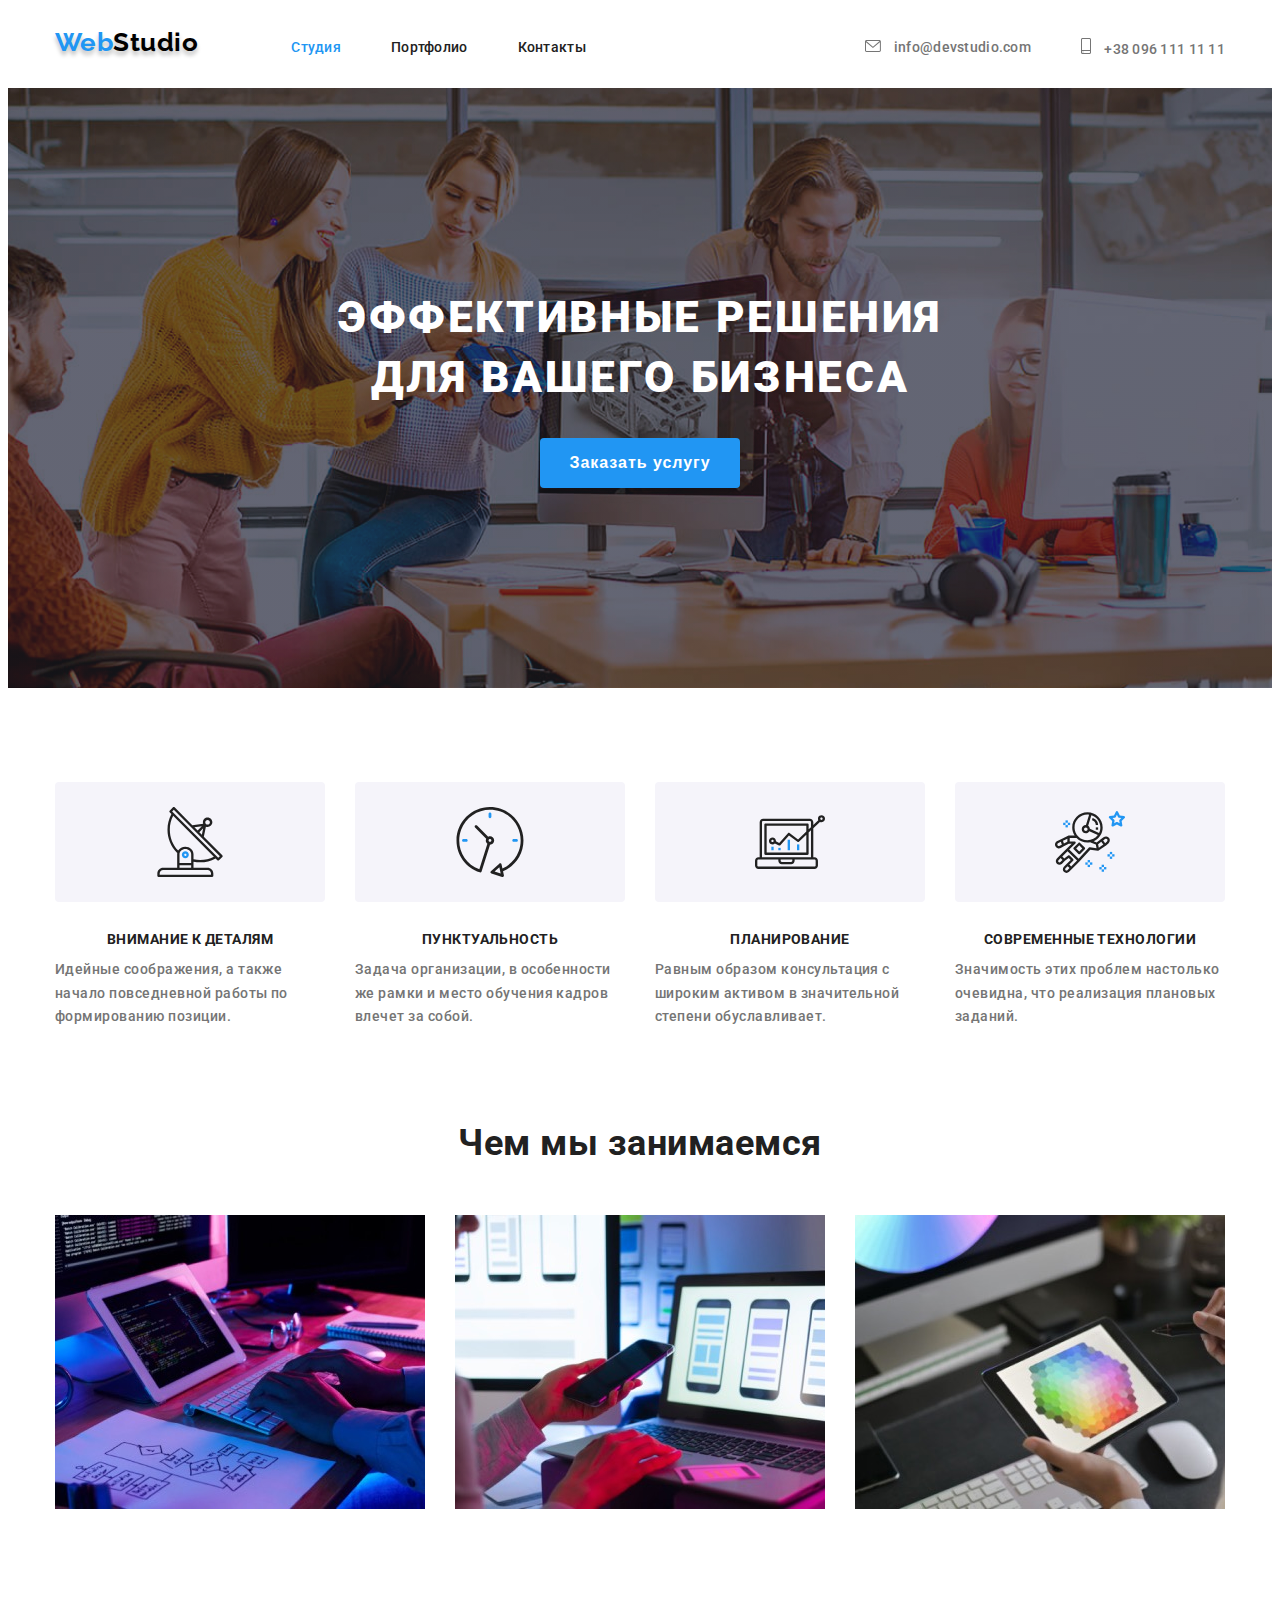
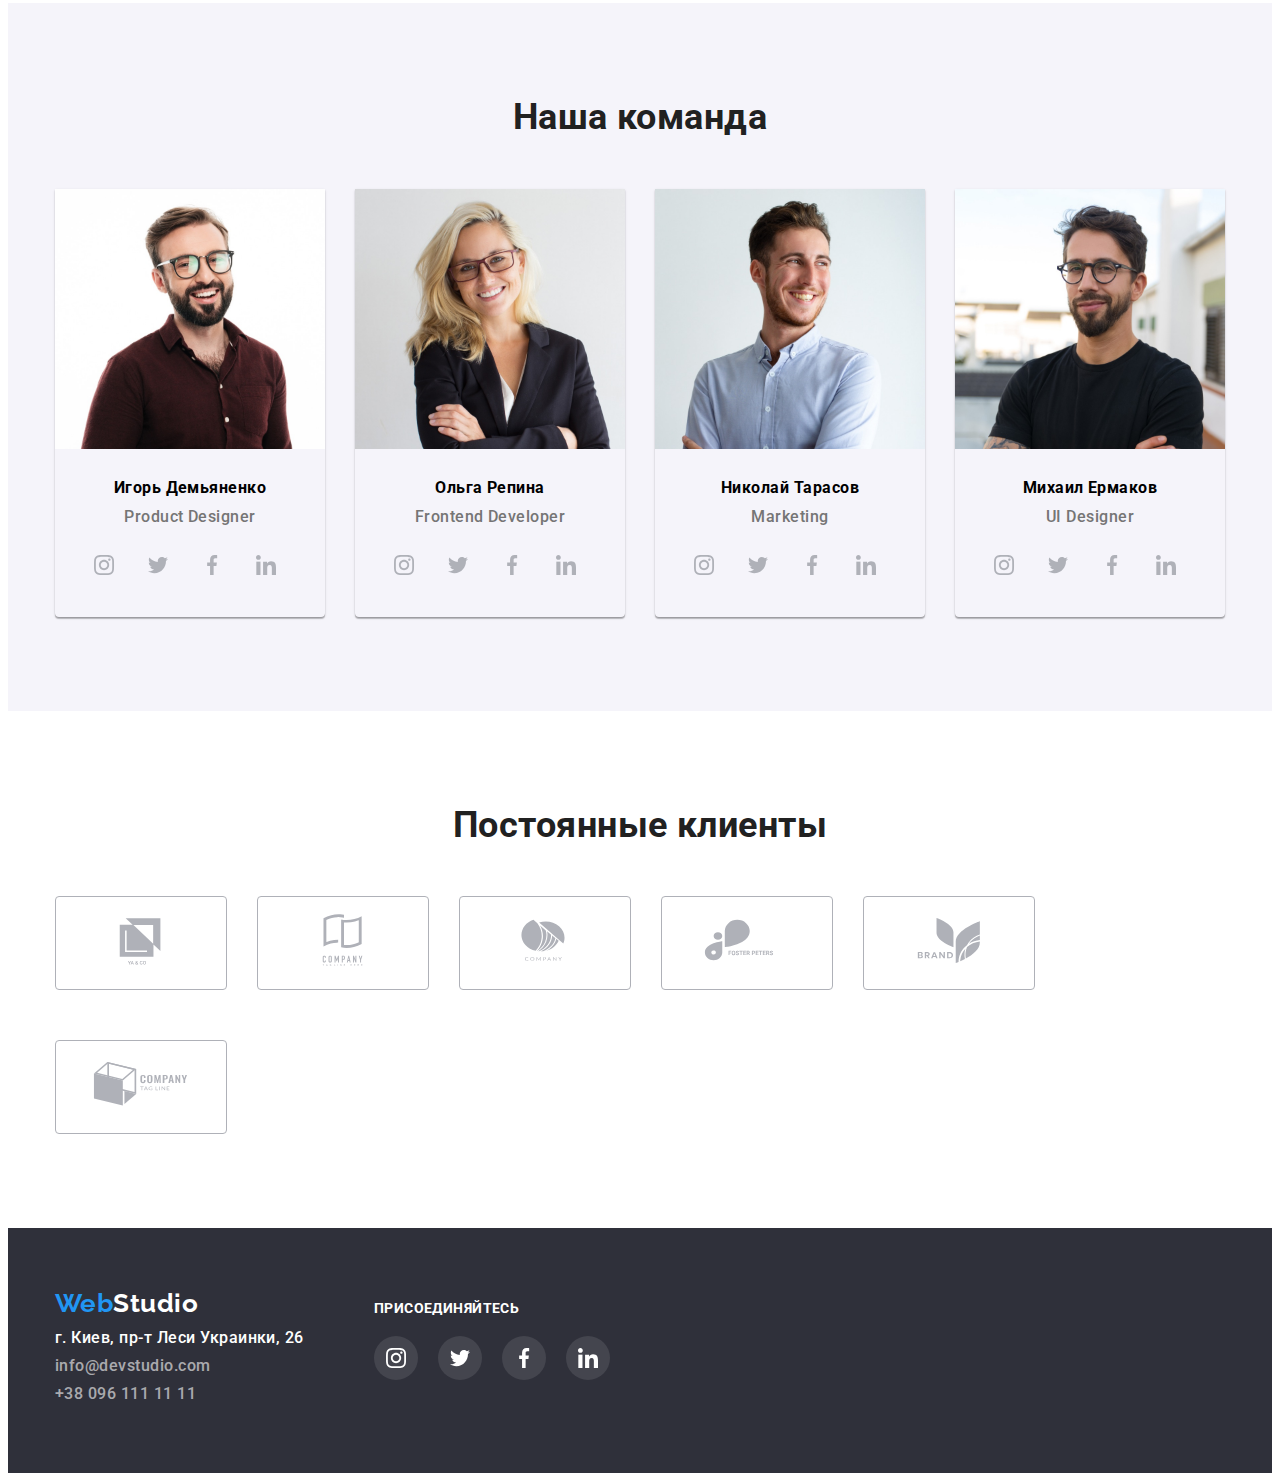
==== commit 3cacde84: "добавлены ховеры на иконки" ====
--- a/index.html
+++ b/index.html
@@ -45,7 +45,7 @@
           <ul class="contacts list">
             <li class="contacts-item">
               <a href="mailto:info@devstudio.com" class="contact-link link">
-                <svg class="icon-mail">
+                <svg class="icon-mail ">
                   <use href="./images/icons.svg#icon-envelope"></use>
                 </svg>
                 info@devstudio.com
@@ -443,11 +443,13 @@
     </main>
     <!-- ==================Footer===================== -->
     <footer class="footer section-pos">
-      <div class="container">
+      <div class="container footer-cont">
+         <div class="footer-left-side">
         <a href="./index.html" class="linklogo linklogo-footer">
           <span class="weblogo-footer">Web</span
           ><span class="studiologo-white">Studio</span>
         </a>
+       
         <address class="address">
           <ul class="adress-list list">
             <li class="adress-item">
@@ -465,6 +467,46 @@
             </li>
           </ul>
         </address>
+        </div>
+        <div class="join">
+          <p class="join-title">присоединяйтесь</p>
+          <ul class="join-list list">
+            <li class="join-item">
+               <a class="join-icon" href="">
+                <svg class="join-icon-logo">
+   
+                  <use href="./images/icons.svg#icon-instagram2">
+                    
+                  </use>
+                </svg>
+              </a>
+            </li>
+            <li class="join-item">
+               <a class="join-icon" href="">
+                <svg class="join-icon-logo">
+                  <use href="./images/icons.svg#icon-twitter2">
+                  </use>
+                </svg>
+              </a>
+            </li>
+            <li class="join-item">
+               <a class="join-icon" href="">
+                <svg class="join-icon-logo">
+                  <use href="./images/icons.svg#icon-facebook2">
+                  </use>
+                </svg>
+              </a>
+            </li>
+            <li class="join-item">
+               <a class="join-icon" href="">
+                <svg class="join-icon-logo">
+                  <use href="./images/icons.svg#icon-linkedin2">
+                  </use>
+                </svg>
+              </a>
+            </li>
+          </ul>
+        </div>
       </div>
     </footer>
   </body>
--- a/css/styles.css
+++ b/css/styles.css
@@ -128,6 +128,10 @@
 .contact-link:focus {
   color: var(--c-accent-color);
 }
+.contact-link:hover ,
+.contact-link:focus {
+  fill:var(--c-accent-color)
+}
 /* .contacts-item:first-child {
   margin-left: 331px;
 } */
@@ -175,6 +179,9 @@
   line-height: 1.14;
   letter-spacing: 0.02em;
   color: var(--txt-main-color);
+}
+icon-mail:hover{
+  fill:var(--c-accent-color)
 }
 /* -------------------------------Main--------------------------------------- */
 
@@ -351,7 +358,7 @@
   margin-top: 16px;
 }
 
-.circle {
+.social-link-list .circle {
   display: flex;
   margin-right: 10px;
   align-items: center;
@@ -419,10 +426,20 @@
   padding-top: 60px;
   padding-bottom: 60px;
 }
+
 .linklogo {
   display: block;
   padding-bottom: 10px;
 }
+.footer-cont{
+  display: flex;
+}
+.footer-left-side {
+  display: flex;
+   flex-direction: column;
+  margin-right: 70px;
+}
+}
 .adress {
   font-size: 14px;
   line-height: 1.71;
@@ -437,6 +454,44 @@
 .adress-contact {
   color: rgba(255, 255, 255, 0.6);
   font-style: normal;
+}
+.join {
+  display: flex;
+  flex-direction: column;
+  padding-top: 12px;
+}
+.join-title {
+  font-style: normal;
+  font-weight: bold;
+  font-size: 14px;
+  line-height: 16px;
+  letter-spacing: 0.03em;
+  text-transform: uppercase;
+
+  color: #ffffff;
+}
+.join-list {
+  display: flex;
+}
+.join-item {
+  margin-right: 10px;
+  margin-top: 20px;
+}
+.join-icon{
+  display: flex;
+align-items: center;
+justify-content: center;
+width: 44px;
+height: 44px;
+background: rgba(255, 255, 255, 0.1);
+border-radius: 50%;
+margin-right: 10px;
+}
+.join-icon-logo {
+  width: 20px;
+  height: 20px;
+  fill: rgb(255, 255, 255,0.1);
+ 
 }
 /* ======================================PORTFOLIO============================ */
 .section-pos.filters {
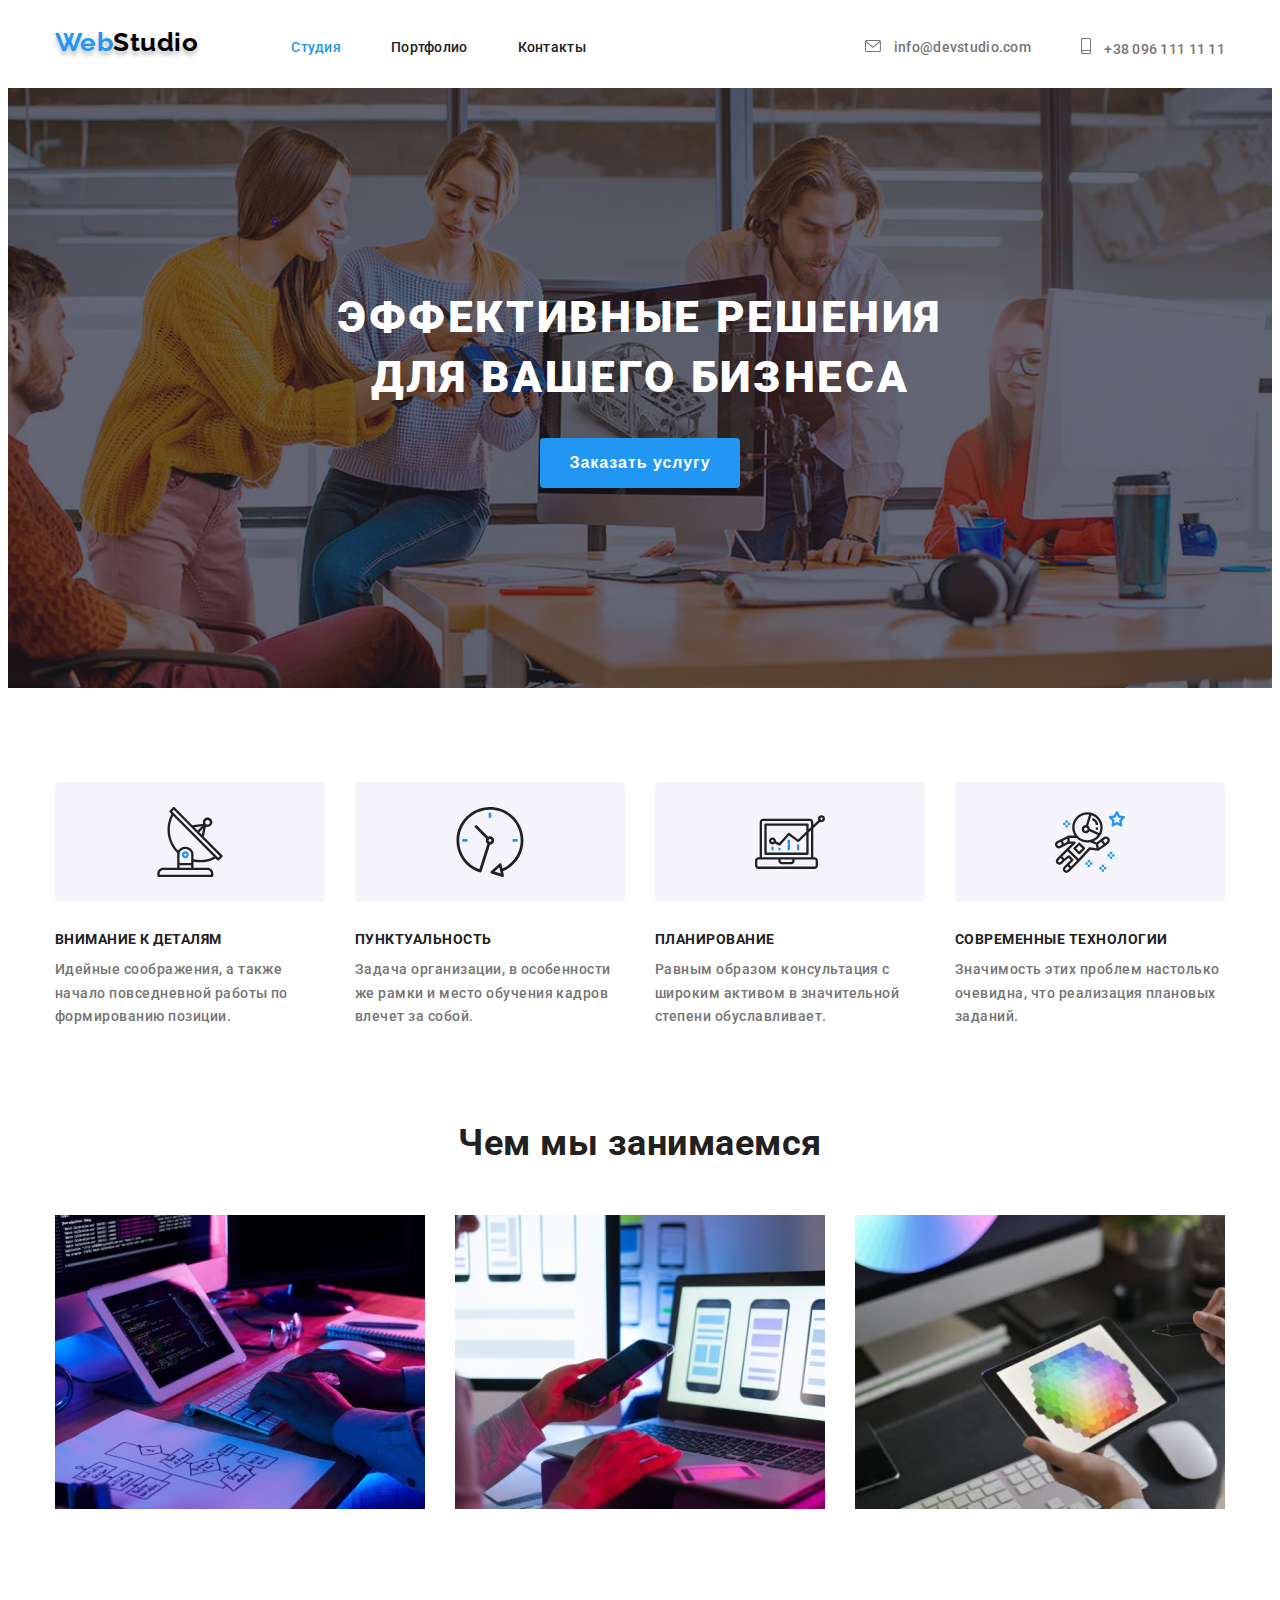
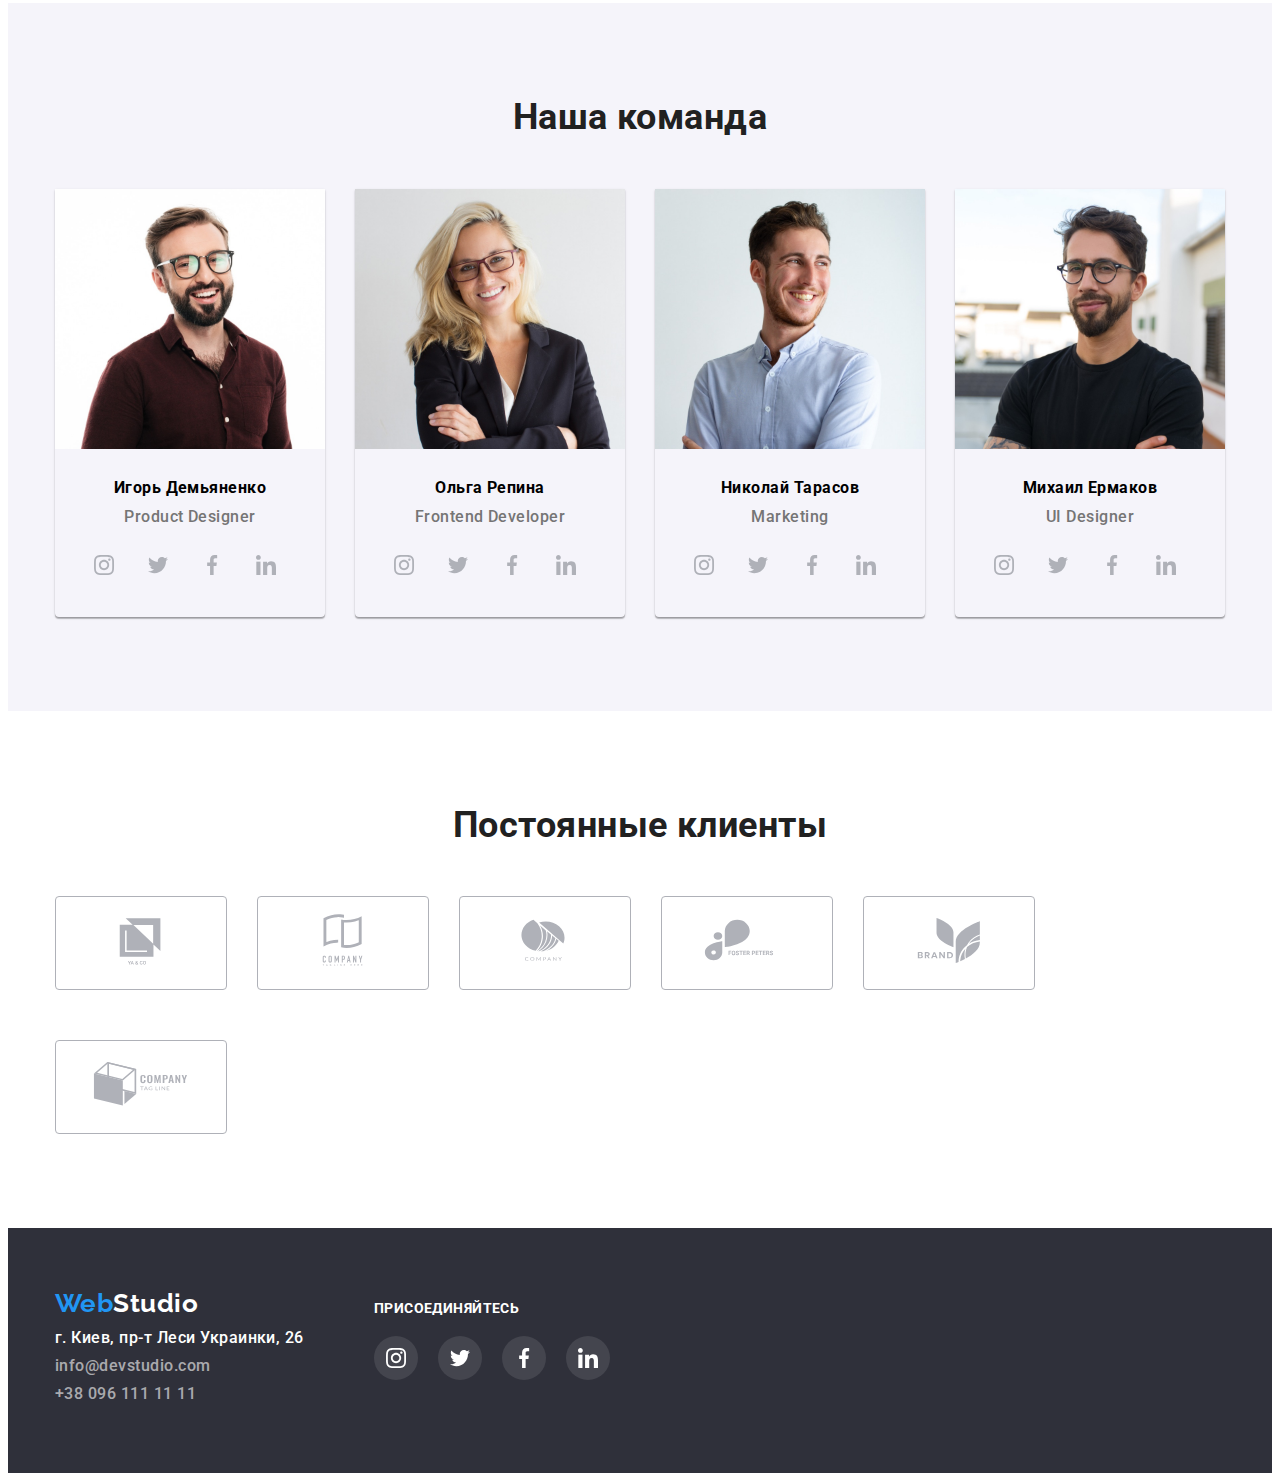
==== commit cf3898bb: "final" ====
--- a/index.html
+++ b/index.html
@@ -41,7 +41,7 @@
             </li>
           </ul>
         </nav>
-        <div class="contacts-head">
+       
           <ul class="contacts list">
             <li class="contacts-item">
               <a href="mailto:info@devstudio.com" class="contact-link link">
@@ -61,7 +61,7 @@
               >
             </li>
           </ul>
-        </div>
+     
       </div>
     </header>
 
@@ -91,7 +91,7 @@
                   <use href="./images/icons.svg#icon-antenna"></use>
                 </svg>
               </div>
-              <h3 class="features-title title">ВНИМАНИЕ К ДЕТАЛЯМ</h3>
+              <h3 class="features-title ">ВНИМАНИЕ К ДЕТАЛЯМ</h3>
 
               <p class="features-par">
                 Идейные соображения, а также начало повседневной работы по
@@ -105,7 +105,7 @@
                   <use href="./images/icons.svg#icon-clock"></use>
                 </svg>
               </div>
-              <h3 class="features-title title">ПУНКТУАЛЬНОСТЬ</h3>
+              <h3 class="features-title ">ПУНКТУАЛЬНОСТЬ</h3>
 
               <p class="features-par">
                 Задача организации, в особенности же рамки и место обучения
@@ -119,7 +119,7 @@
                   <use href="./images/icons.svg#icon-diagram"></use>
                 </svg>
               </div>
-              <h3 class="features-title title">ПЛАНИРОВАНИЕ</h3>
+              <h3 class="features-title ">ПЛАНИРОВАНИЕ</h3>
               <p class="features-par">
                 Равным образом консультация с широким активом в значительной
                 степени обуславливает.
@@ -132,7 +132,7 @@
                   <use href="./images/icons.svg#icon-astronaut"></use>
                 </svg>
               </div>
-              <h3 class="features-title title">СОВРЕМЕННЫЕ ТЕХНОЛОГИИ</h3>
+              <h3 class="features-title">СОВРЕМЕННЫЕ ТЕХНОЛОГИИ</h3>
 
               <p class="features-par">
                 Значимость этих проблем настолько очевидна, что реализация
--- a/css/styles.css
+++ b/css/styles.css
@@ -124,17 +124,17 @@
 .contacts {
   display: flex;
 }
+.contacts .contact-link:hover .icon-mail,
+.contacts .contact-link:hover .icon-smartphone,
+.contacts .contact-link:focus .icon-mail,
+.contacts .contact-link:focus .icon-smartphone {
+  fill: var(--c-accent-color);
+}
 .contact-link:hover,
 .contact-link:focus {
   color: var(--c-accent-color);
 }
-.contact-link:hover ,
-.contact-link:focus {
-  fill:var(--c-accent-color)
-}
-/* .contacts-item:first-child {
-  margin-left: 331px;
-} */
+
 .header {
   background-color: var(--c-background-color);
 }
@@ -180,9 +180,7 @@
   letter-spacing: 0.02em;
   color: var(--txt-main-color);
 }
-icon-mail:hover{
-  fill:var(--c-accent-color)
-}
+
 /* -------------------------------Main--------------------------------------- */
 
 .section-pos.header-box {
@@ -223,7 +221,8 @@
   margin-right: auto;
   /* padding: 10px 32px; */
 }
-.button:hover {
+.button:hover,
+.button:focus {
   cursor: pointer;
 }
 .button-order {
@@ -414,7 +413,7 @@
   /*  */
   fill: var(--c-accent-color);
 }
-.item .thumb:hover {
+.item .thumb:hover .item .thumb:focus {
   border: 1px solid #2196f3;
   border-radius: 4px;
 }
@@ -431,21 +430,21 @@
   display: block;
   padding-bottom: 10px;
 }
-.footer-cont{
+.footer-cont {
   display: flex;
 }
 .footer-left-side {
   display: flex;
-   flex-direction: column;
+  flex-direction: column;
   margin-right: 70px;
 }
-}
+
 .adress {
   font-size: 14px;
   line-height: 1.71;
 }
 .adress-item {
-  padding-bottom: 9px;
+  margin-bottom: 9px;
 }
 .adress-p {
   color: #ffffff;
@@ -477,21 +476,24 @@
   margin-right: 10px;
   margin-top: 20px;
 }
-.join-icon{
-  display: flex;
-align-items: center;
-justify-content: center;
-width: 44px;
-height: 44px;
-background: rgba(255, 255, 255, 0.1);
-border-radius: 50%;
-margin-right: 10px;
+.join-icon {
+  display: flex;
+  align-items: center;
+  justify-content: center;
+  width: 44px;
+  height: 44px;
+  background: rgba(255, 255, 255, 0.1);
+  border-radius: 50%;
+  margin-right: 10px;
 }
 .join-icon-logo {
   width: 20px;
   height: 20px;
-  fill: rgb(255, 255, 255,0.1);
- 
+  fill: rgb(255, 255, 255, 0.1);
+}
+.join-icon:hover,
+.join-icon:focus {
+  background: #2196f3;
 }
 /* ======================================PORTFOLIO============================ */
 .section-pos.filters {
@@ -514,7 +516,8 @@
   border: none;
   padding: 8px 22px;
 }
-.filters-button:hover {
+.filters-button:hover,
+.filters-button:focus {
   cursor: pointer;
   background-color: #2196f3;
   color: white;
@@ -536,6 +539,13 @@
   margin-left: 30px;
   margin-top: 30px;
 }
+.portfolio-item:hover,
+.portfolio-item:focus {
+  box-shadow: 0px 1px 1px rgba(0, 0, 0, 0.12), 0px 4px 4px rgba(0, 0, 0, 0.06),
+    1px 4px 6px rgba(0, 0, 0, 0.16);
+
+  cursor: pointer;
+}
 .portfolio-content {
   padding: 20px 24px;
   border: 1px solid #eeeeee;
